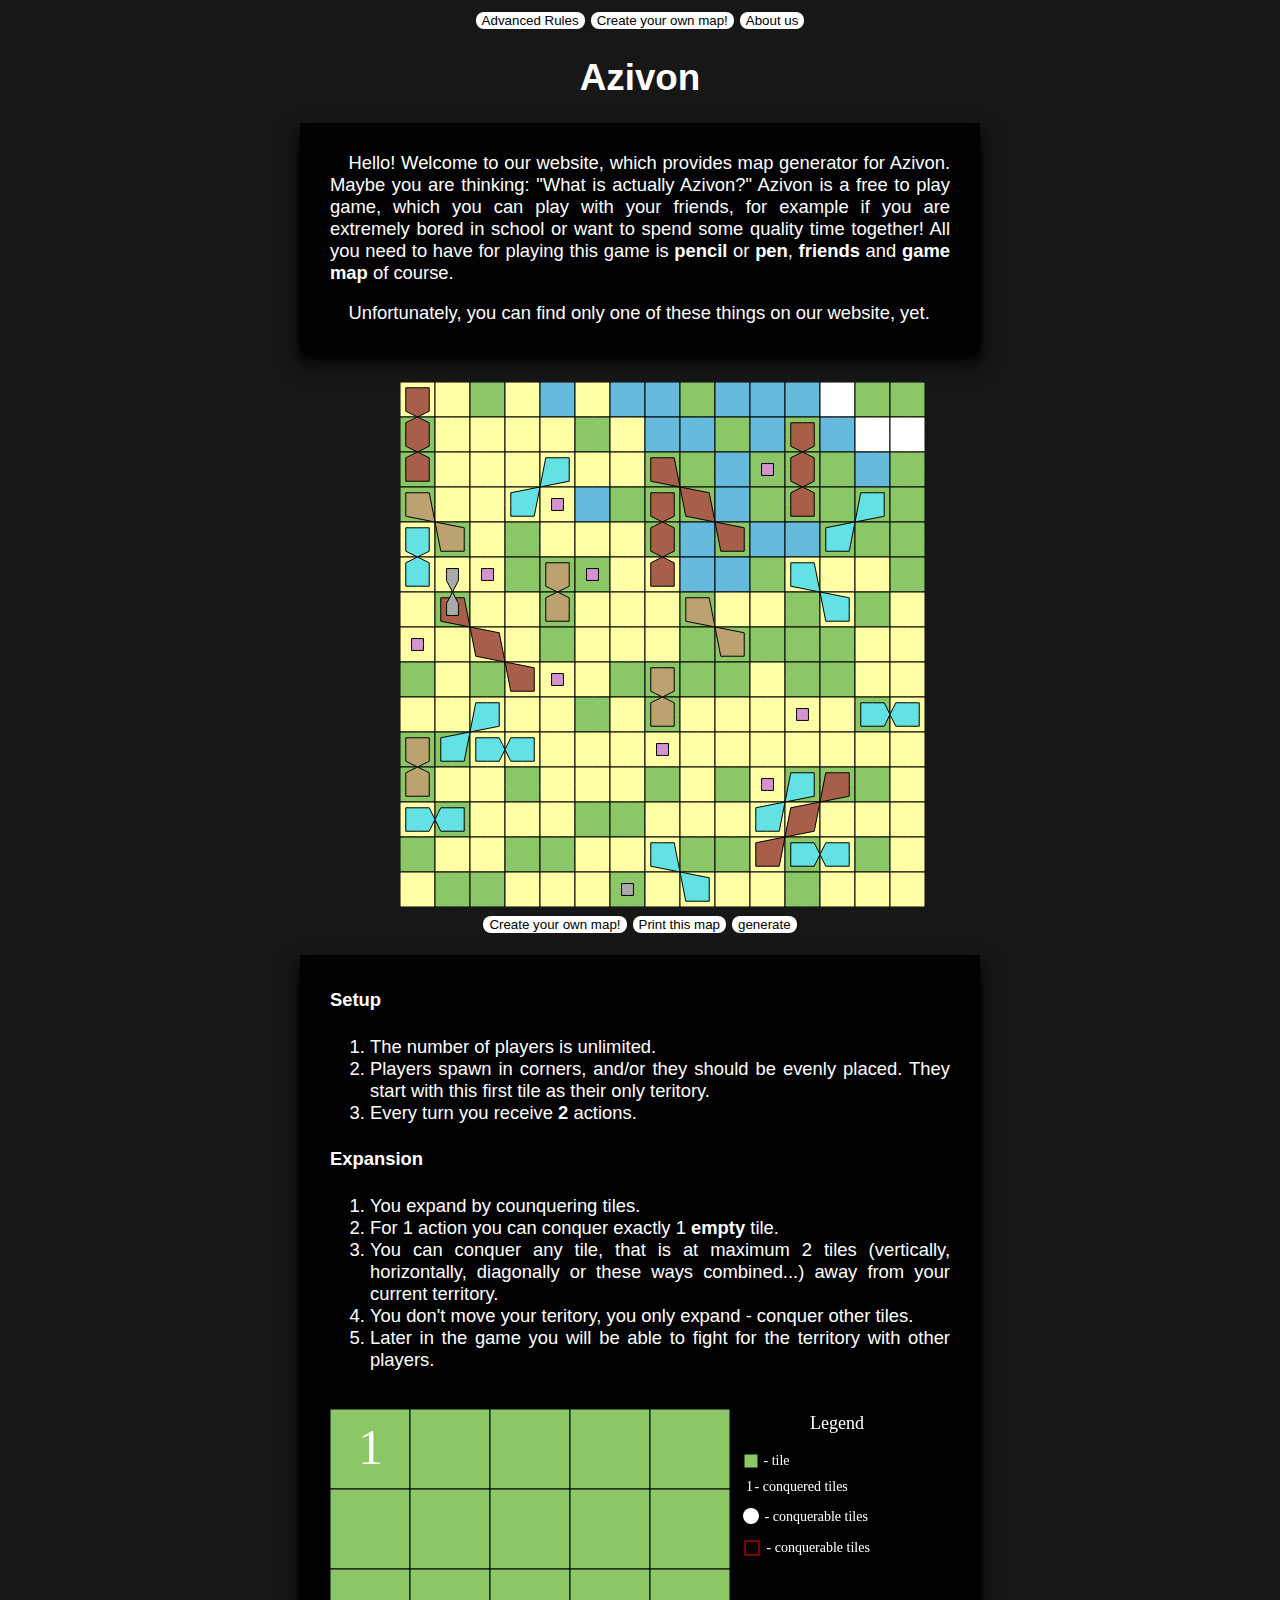
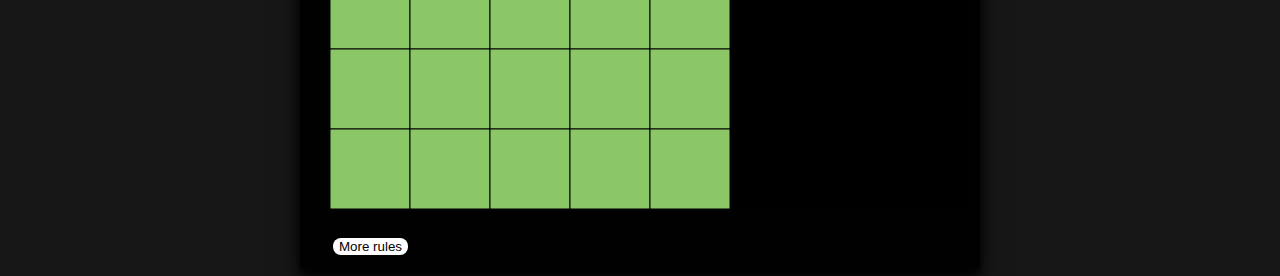
==== index.html @ a44683df "Update index.html" ====
<!DOCTYPE html>
<html lang='en'>
<link rel="stylesheet" href="style.css">
<head>
  <meta charset='UTF-8'>
  <meta name='description' content='On this website you will find an awesome game that you can play with friends offline! The name of this game is Azivon. This website serves as a guidance on how to play the game and also you can find here a generator for the map that you will require to play the game.'>
  <meta name='author' content='Matus, Matej, Peter, Laura'>
  <meta name='keywords' content='Azivon, offline, game, website'>
  <meta name='viewport' content='width = device-width, initial-scale=1.0'>
  <title>Azivon</title>
</head>
<body>
  
<header>
  <div class="menu">
    <a href="html/rules.html"><input type="button" value='Advanced Rules'/></a><a href='html/generator.html'><input type="button" value='Create your own map!'/></a><a href='html/about.html'><input type="button" value='About us' /></a>
  </div>
  
  <h1 id='Azivon'>Azivon</h1>  
</header>
 
<main>  
 <div class ="kecy">
  <article>
   <p>
        &emsp;Hello! Welcome to our website, which provides map generator for Azivon. Maybe you are thinking: "What is actually Azivon?" Azivon is a free to play game, which you can play
    with your friends, for example if you are extremely bored in school or want to spend some quality time together! All you need to have for playing this game is <b>pencil</b> or<b> pen</b>, <b>friends</b> and <b>game map</b> of course.
   </p>
   <p>
        &emsp;Unfortunately, you can find only one of these things on our website, yet.  
   </p>
   </article>  
 </div>
  
  <div class="generator" id="canvasMain"><canvas id="map"></canvas></div>

  <div class='tlacitka_generator'>
    <a href='html/generator.html'><input type="button" value='Create your own map!'/></a><input type="button" value="Print this map" onclick="printMap()"/><input type="button" onclick="mapMain(15,15);draw(15,15,35)" value="generate"/>
  </div>

 </div></p>
  
 <div class="kecy">
  
  <h4 id="setup">Setup</h4>
   <ol>
    <li>The number of players is unlimited.</li>
    <li>Players spawn in corners, and/or they should be evenly placed. They start with this first tile as their only teritory.</li>
    <li>Every turn you receive <b>2</b> actions.</li>
  </ol>
  
  <h4 id = "expansion">Expansion</h4>
  <ol>
   <li>You expand by counquering tiles.</li> 
   <li>For 1 action you can conquer exactly 1 <b>empty</b> tile.</li>
   <li>You can conquer any tile, that is at maximum 2 tiles (vertically, horizontally, diagonally or these ways combined...) away from your current territory.</li>
   <li>You don't move your teritory, you only expand - conquer other tiles.</li>
   <li>Later in the game you will be able to fight for the territory with other players.</li>
  </ol>
   
   <!-- <video width="620" height="400" controls> 
        <source src="animacia1.mp4" type="video/mp4"> 
        Your browser does not support the video tag.
        </video> -->
   
  <div><canvas id="Expansion1" style="margin-bottom: 20px; margin-top: 20px;"></canvas></div>
  <a href='html/rules.html'><input type='button' value='More rules'></a>
   
  </div>
 <script src='js/draw.js'></script>
<script src='js/map.js'></script>
<script src='js/animacie.js'></script>
  <script src='js/index.js'></script>
</main>  
</body>
</html>
---- style.css ----
input {
      margin: 3px;
}
body {
      background: rgba(0, 0, 0, 0.91);
      color: white;
      font-family: Calibri, sans-serif;
      font-size: 1.15em;
      text-align:center;     
}
.menu {
      margin: auto;
      top: 0px;    
}
.generator {   
      padding-left: 45px;
      padding-top: 30px;
}
.kecy {
      background: rgba(0, 0, 0, 0.92);
      width: 620px;
      padding: 10px;
      padding-left: 30px;
      padding-right: 30px;
      margin-bottom: 20px;
      /* offset-x, offset-y, blur-radius, spread-radius, color */
      box-shadow: 0 10px 20px rgba(0, 0, 0, 0.92), 0 6px 6px rgba(0, 0, 0, 0.80);
      margin: auto;
      text-align: justify;
}  
.tlacitka_generator {
      width: 500px;
      margin: auto;
}
.formular {
      background: hsl(10, 0%, 100%);
}
.menu_pravidla {
      width: 500px;
      margin: auto;
}

input[type='button'],input[type='submit']{
      background: hsl(0, 0%, 100%);
      border-radius: 8px;
      border:none;
}
input[type='button']:hover ,input[type='submit']:hover {
      animation-name: background-color-2;
      animation-duration: 500ms;
      animation-fill-mode: forwards;
}
}
@keyframes background-color-2 {
                   100% {
                             background-color: hsl(0, 0%, 65%);
                         }
}
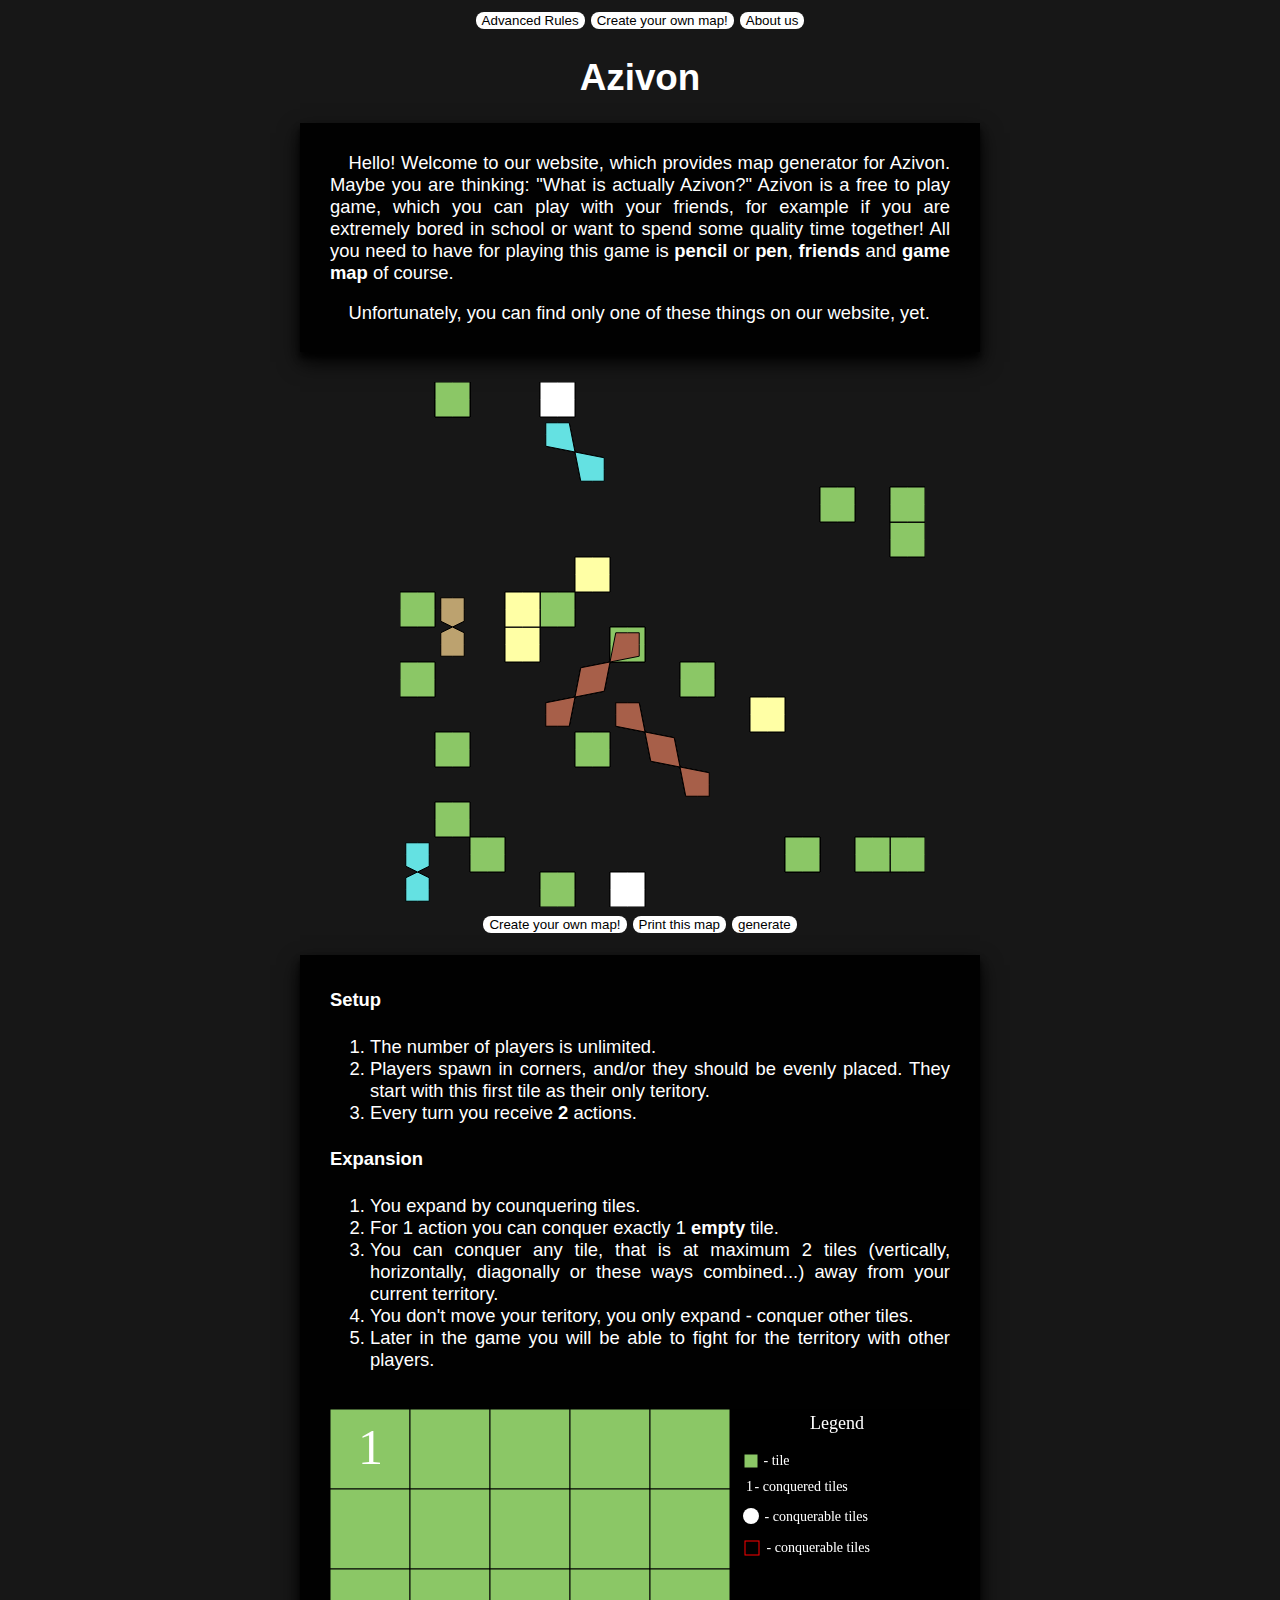
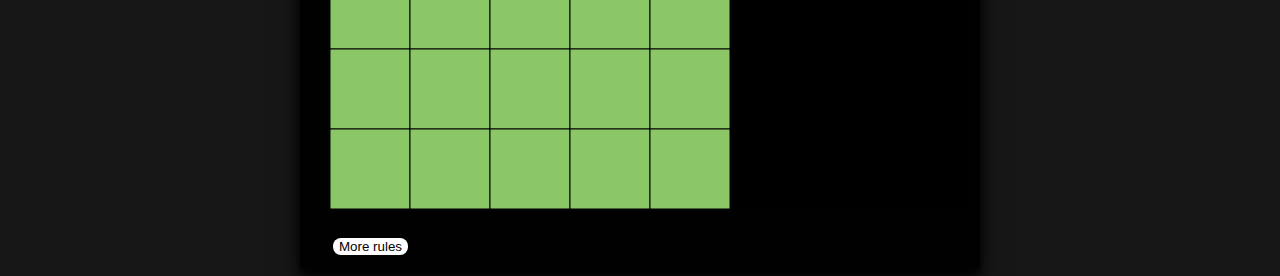
==== commit 32e6ceb8: "Update index.html" ====
--- a/index.html
+++ b/index.html
@@ -11,7 +11,7 @@
 </head>
 <body>
   
-<header>
+<header class="container">
   <div class="menu">
     <a href="html/rules.html"><input type="button" value='Advanced Rules'/></a><a href='html/generator.html'><input type="button" value='Create your own map!'/></a><a href='html/about.html'><input type="button" value='About us' /></a>
   </div>
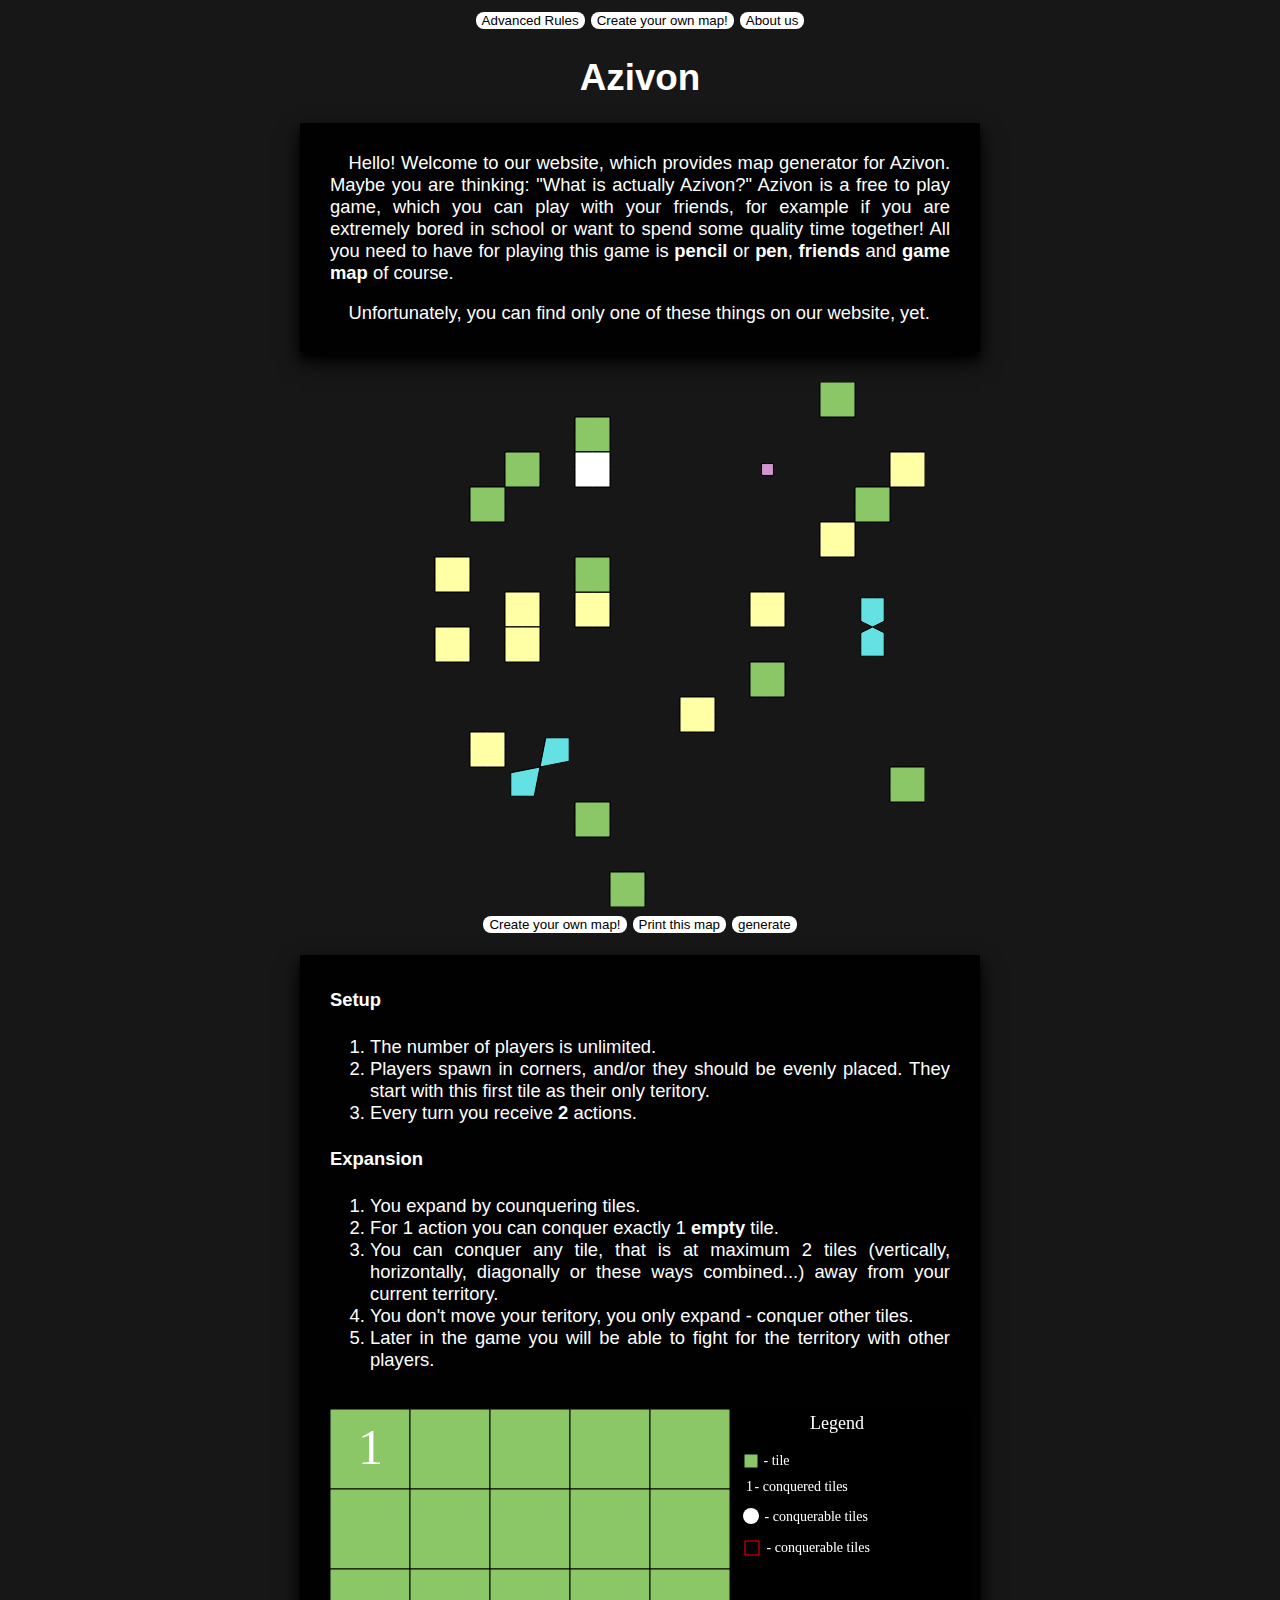
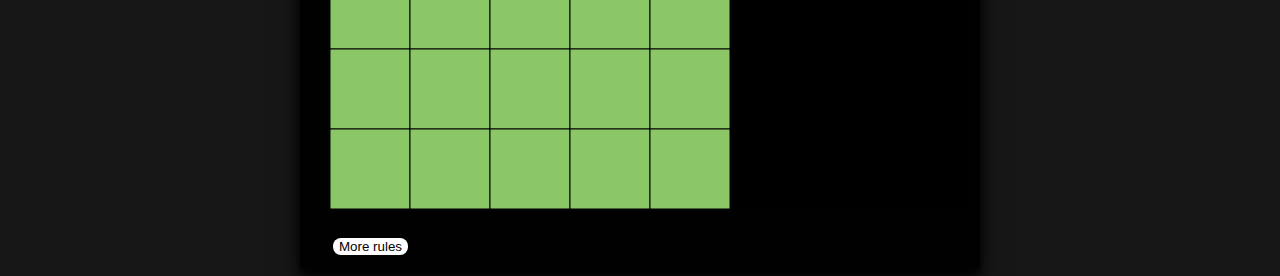
==== commit 447b41c8: "Update index.html" ====
--- a/index.html
+++ b/index.html
@@ -20,7 +20,7 @@
 </header>
  
 <main>  
- <div class ="kecy">
+ <div class ="kecy container">
   <article>
    <p>
         &emsp;Hello! Welcome to our website, which provides map generator for Azivon. Maybe you are thinking: "What is actually Azivon?" Azivon is a free to play game, which you can play
@@ -40,7 +40,7 @@
 
  </div></p>
   
- <div class="kecy">
+ <div class="kecy container">
   
   <h4 id="setup">Setup</h4>
    <ol>
--- a/style.css
+++ b/style.css
@@ -10,7 +10,10 @@
 }
 .menu {
       margin: auto;
-      top: 0px;    
+      top: 0px;
+}
+.container {
+
 }
 .generator {   
       padding-left: 45px;
@@ -18,10 +21,8 @@
 }
 .kecy {
       background: rgba(0, 0, 0, 0.92);
-      width: 620px;
-      padding: 10px;
-      padding-left: 30px;
-      padding-right: 30px;
+      max-width: 620px;
+      padding: 10px 30px;
       margin-bottom: 20px;
       /* offset-x, offset-y, blur-radius, spread-radius, color */
       box-shadow: 0 10px 20px rgba(0, 0, 0, 0.92), 0 6px 6px rgba(0, 0, 0, 0.80);
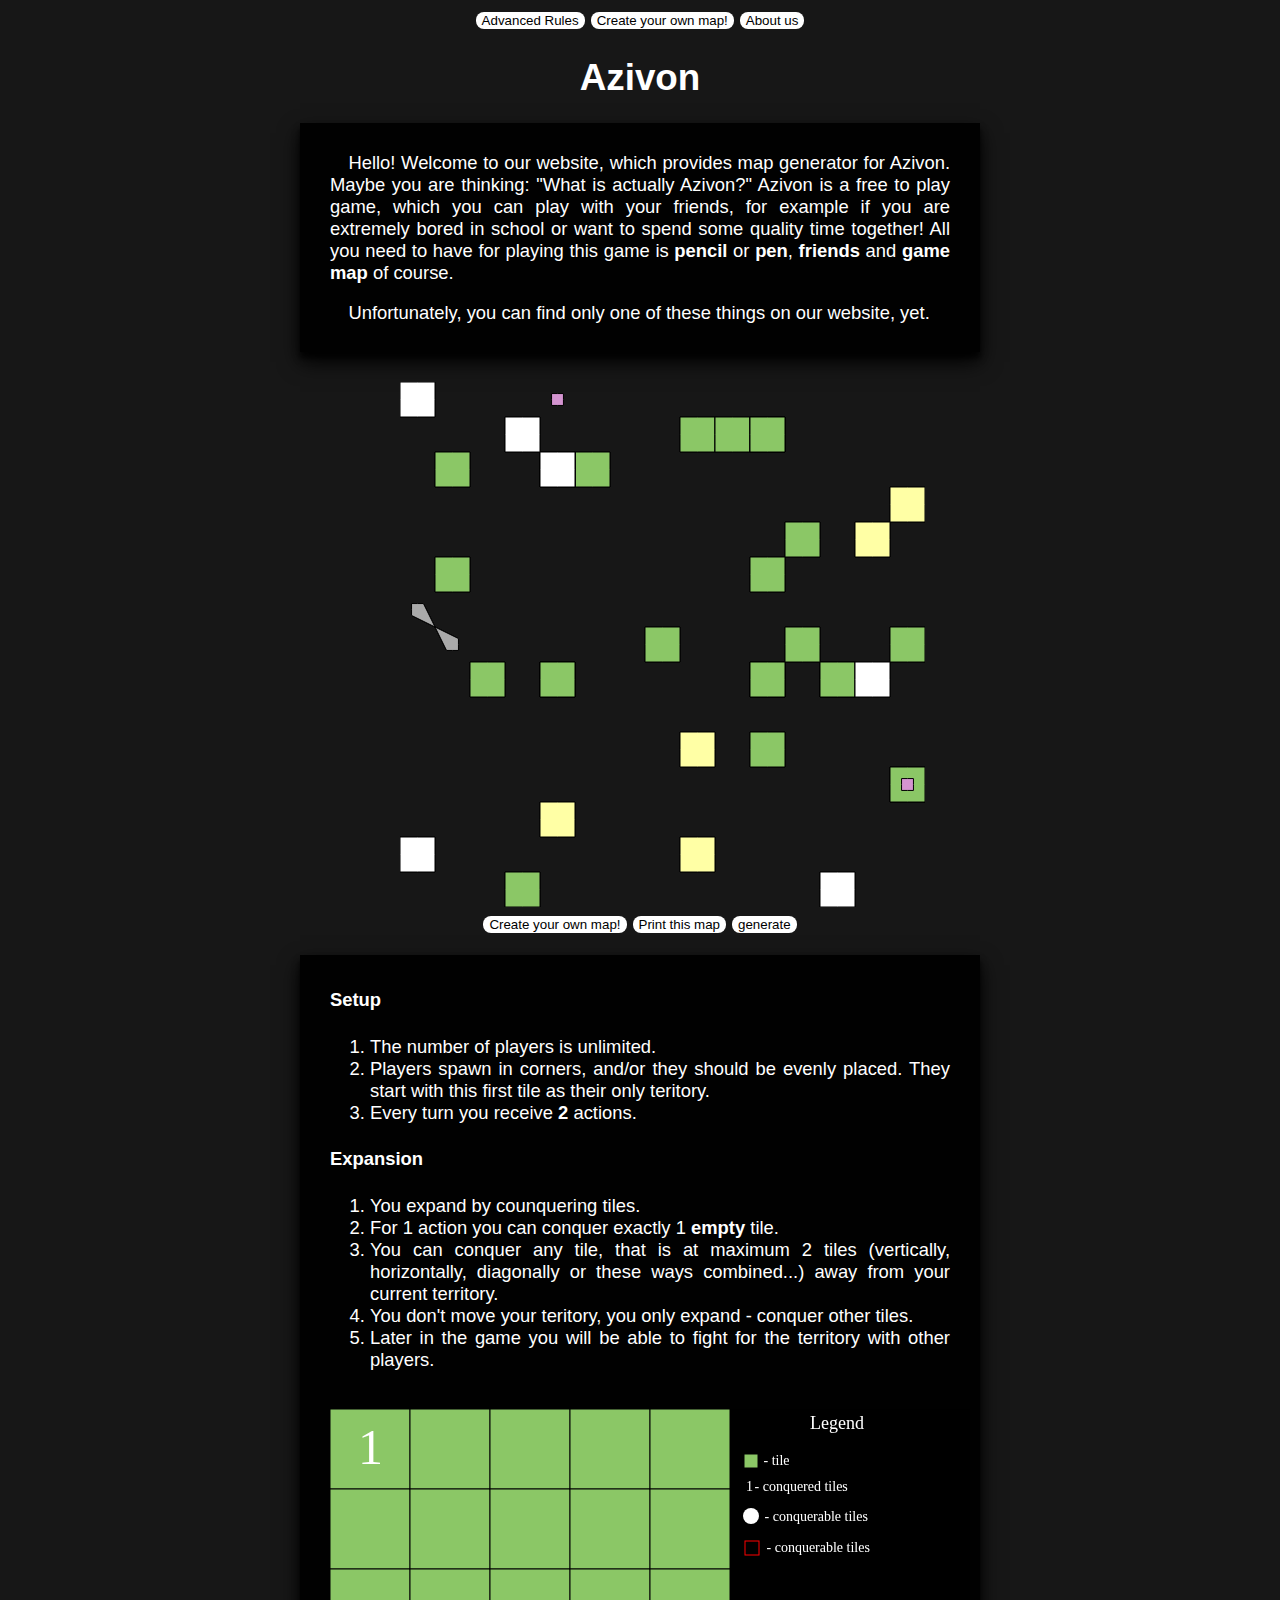
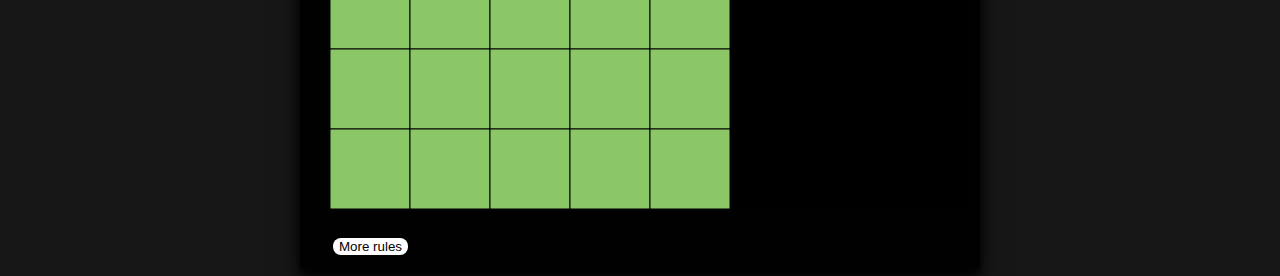
==== commit d622d360: "fixed bug when wider colors have enormous ram usage, more readable code - shortened variable names, " ====
--- a/index.html
+++ b/index.html
@@ -35,7 +35,7 @@
   <div class="generator" id="canvasMain"><canvas id="map"></canvas></div>
 
   <div class='tlacitka_generator'>
-    <a href='html/generator.html'><input type="button" value='Create your own map!'/></a><input type="button" value="Print this map" onclick="printMap()"/><input type="button" onclick="mapMain(15,15);draw(15,15,35)" value="generate"/>
+    <a href='html/generator.html'><input type="button" value='Create your own map!'/></a><input type="button" value="Print this map" onclick="printMap()"/><input type="button" onclick="for (const l in data.loot){data.loot[l] = []}; for (const c in data.count){data.count[c] = 0};mapMain(15,15);" value="generate"/>
   </div>
 
  </div></p>
@@ -58,11 +58,6 @@
    <li>Later in the game you will be able to fight for the territory with other players.</li>
   </ol>
    
-   <!-- <video width="620" height="400" controls> 
-        <source src="animacia1.mp4" type="video/mp4"> 
-        Your browser does not support the video tag.
-        </video> -->
-   
   <div><canvas id="Expansion1" style="margin-bottom: 20px; margin-top: 20px;"></canvas></div>
   <a href='html/rules.html'><input type='button' value='More rules'></a>
    
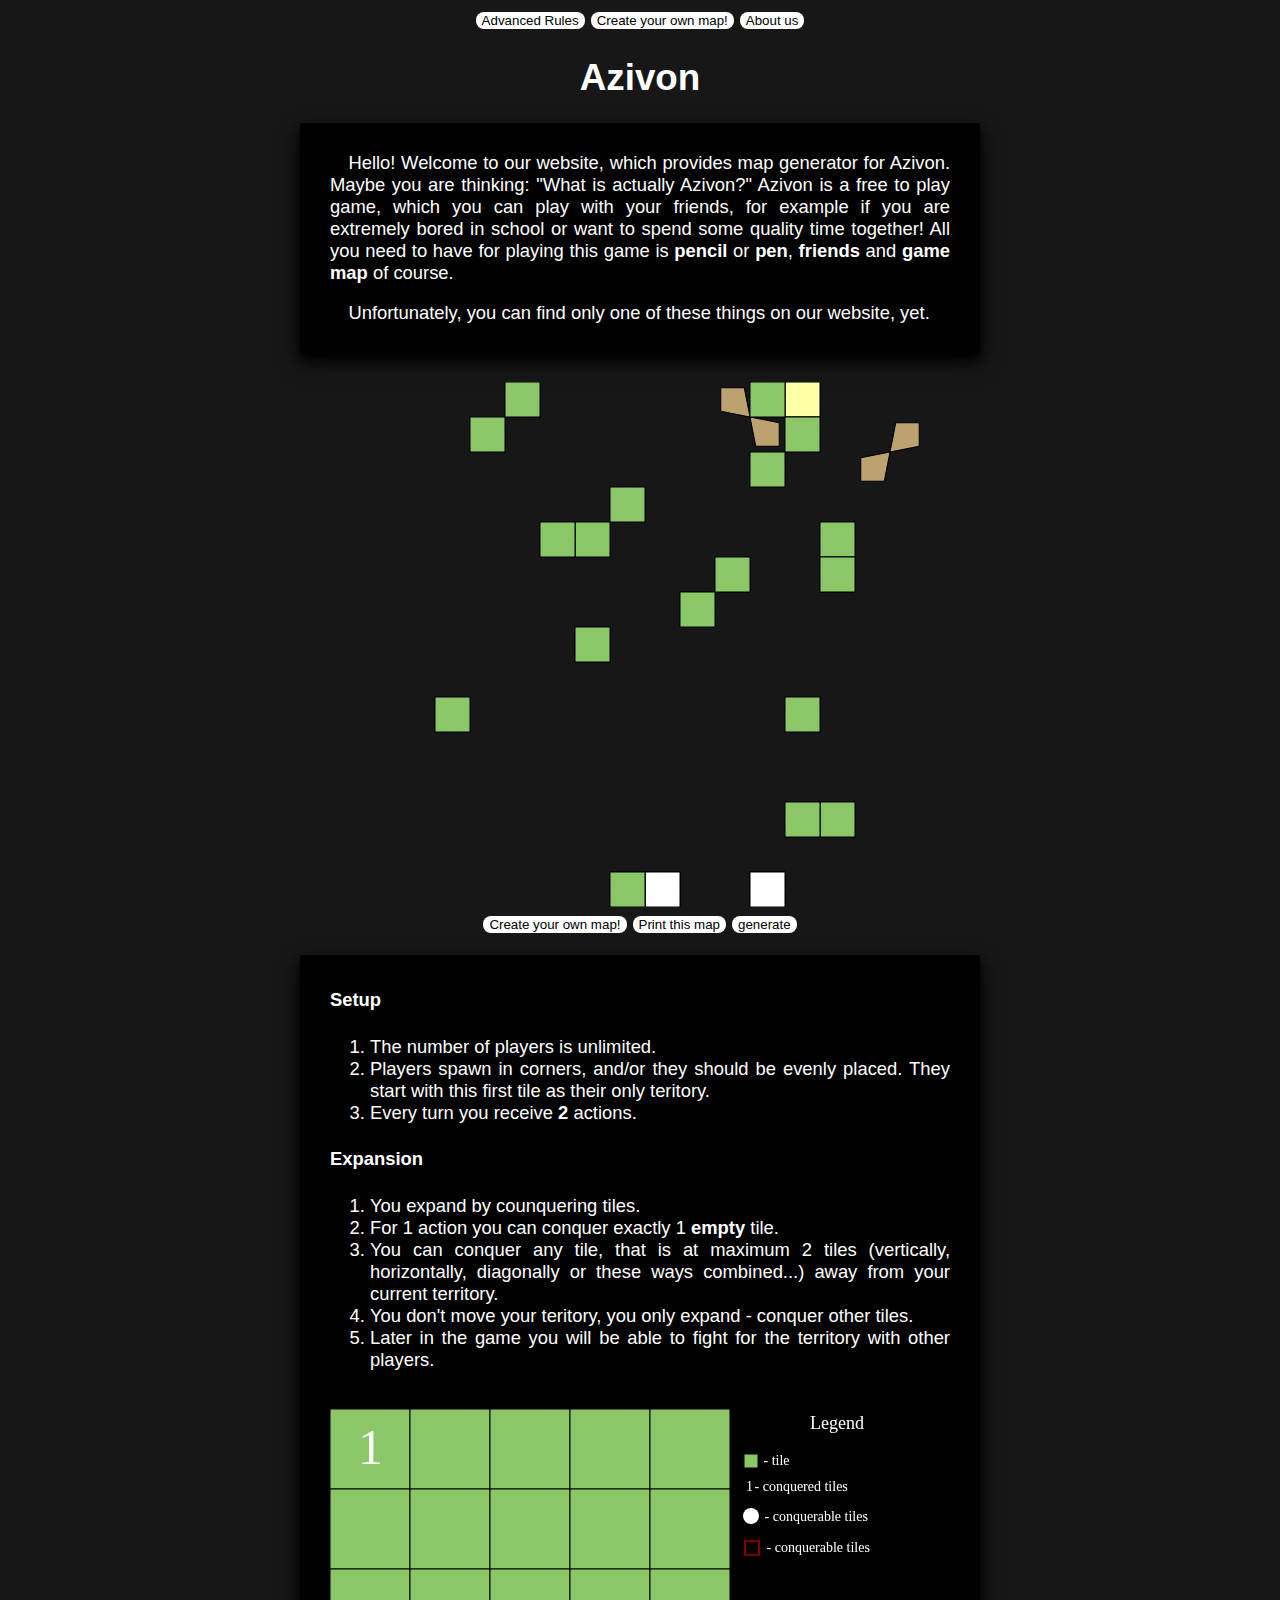
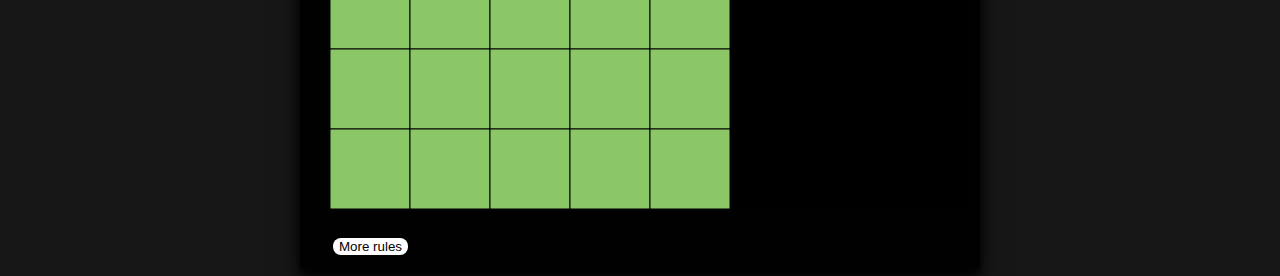
==== commit 18f09062: "changed referencing to 'data' object to just 'd'; expanded code.txt and made further code changes to" ====
--- a/index.html
+++ b/index.html
@@ -35,7 +35,7 @@
   <div class="generator" id="canvasMain"><canvas id="map"></canvas></div>
 
   <div class='tlacitka_generator'>
-    <a href='html/generator.html'><input type="button" value='Create your own map!'/></a><input type="button" value="Print this map" onclick="printMap()"/><input type="button" onclick="for (const l in data.loot){data.loot[l] = []}; for (const c in data.count){data.count[c] = 0};mapMain(15,15);" value="generate"/>
+    <a href='html/generator.html'><input type="button" value='Create your own map!'/></a><input type="button" value="Print this map" onclick="printMap()"/><input type="button" onclick="for (const l in d.loot){d.loot[l] = []}; for (const c in d.count){d.count[c] = 0};mapMain(15,15);" value="generate"/>
   </div>
 
  </div></p>
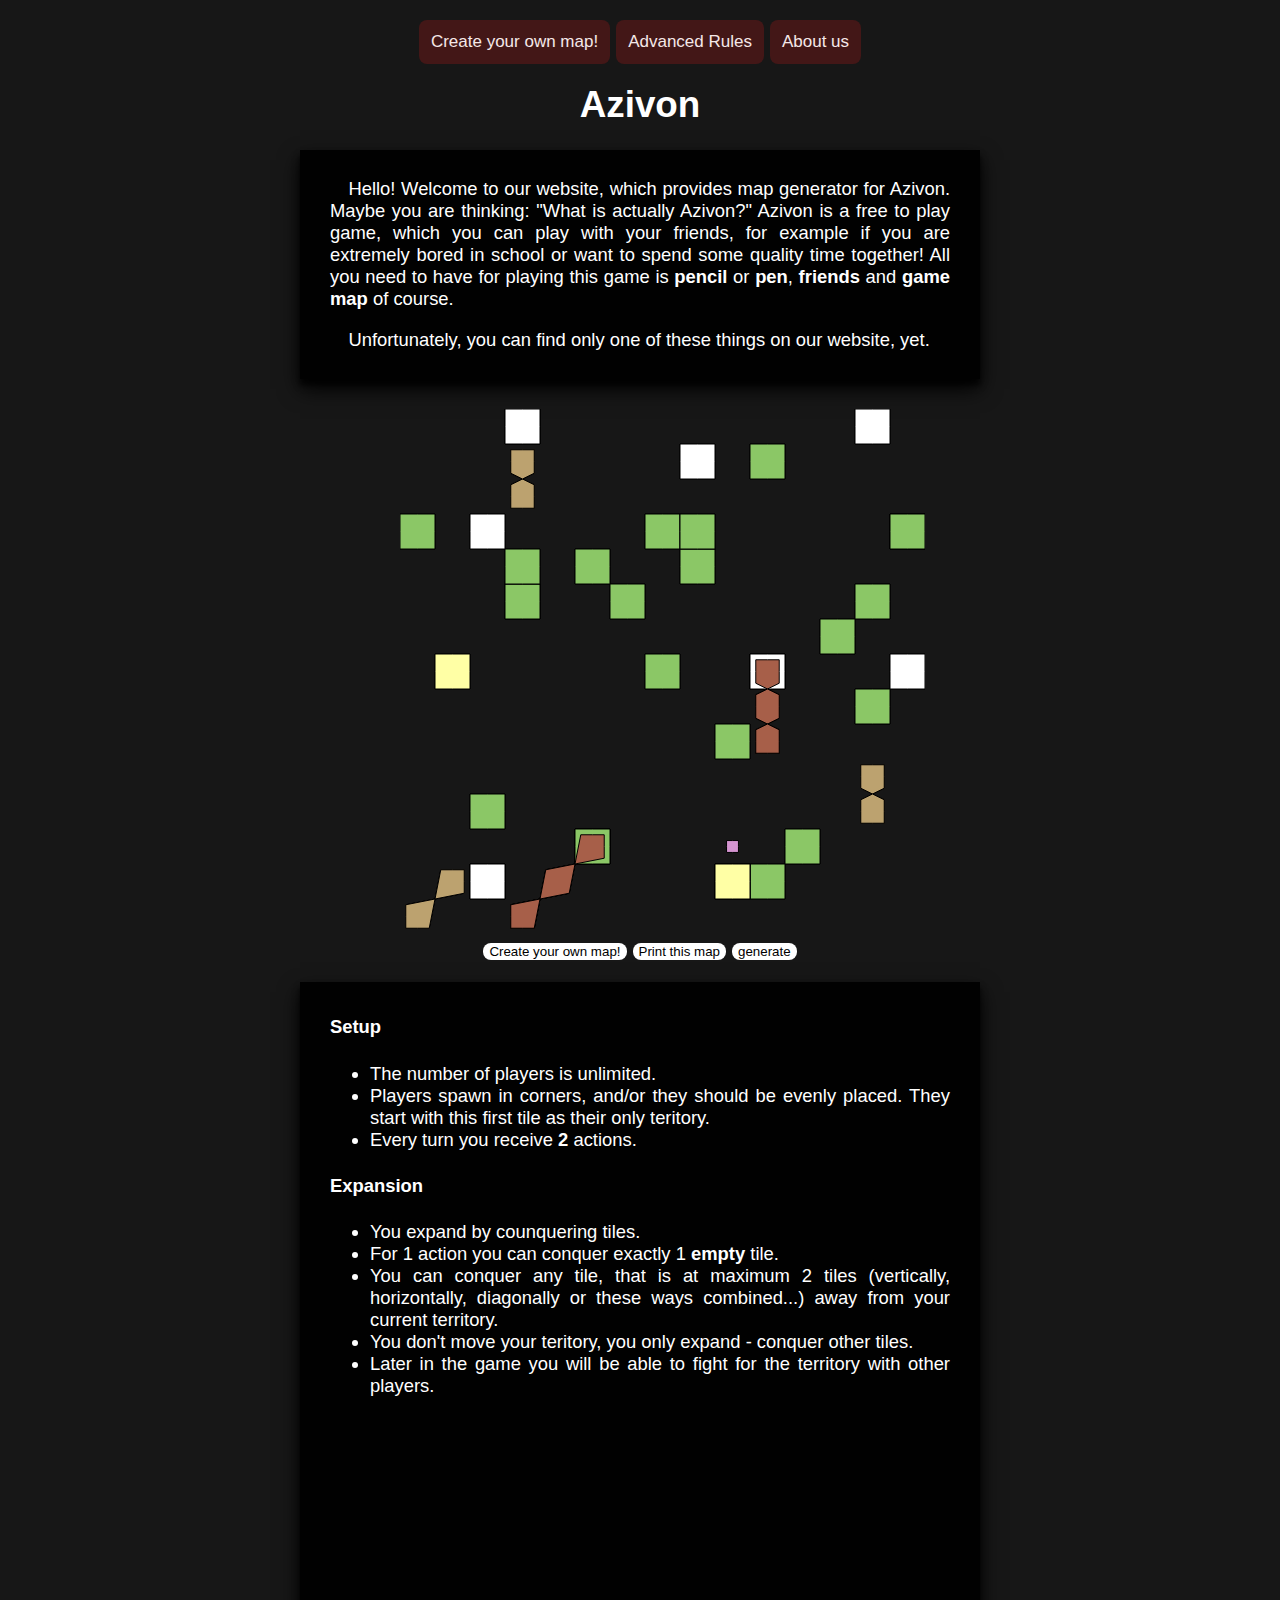
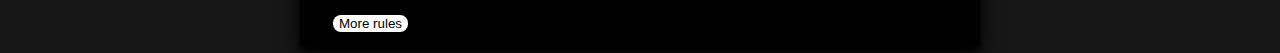
==== commit d59ac7b9: "Button design, generator page remodeled" ====
--- a/index.html
+++ b/index.html
@@ -11,16 +11,16 @@
 </head>
 <body>
   
-<header class="container">
-  <div class="menu">
-    <a href="html/rules.html"><input type="button" value='Advanced Rules'/></a><a href='html/generator.html'><input type="button" value='Create your own map!'/></a><a href='html/about.html'><input type="button" value='About us' /></a>
+<header>
+  <div class="main-menu">
+    <a href='html/generator.html'><input id='generator-button' type="button" value='Create your own map!'/></a><a href="html/rules.html"><input id='rules-button' type="button" value='Advanced Rules'/></a><a href='html/about.html'><input id='about-button' type="button" value='About us' /></a>
   </div>
   
   <h1 id='Azivon'>Azivon</h1>  
 </header>
  
 <main>  
- <div class ="kecy container">
+ <div class ="kecy">
   <article>
    <p>
         &emsp;Hello! Welcome to our website, which provides map generator for Azivon. Maybe you are thinking: "What is actually Azivon?" Azivon is a free to play game, which you can play
@@ -40,23 +40,23 @@
 
  </div></p>
   
- <div class="kecy container">
+ <div class="kecy">
   
   <h4 id="setup">Setup</h4>
-   <ol>
+   <ul>
     <li>The number of players is unlimited.</li>
     <li>Players spawn in corners, and/or they should be evenly placed. They start with this first tile as their only teritory.</li>
     <li>Every turn you receive <b>2</b> actions.</li>
-  </ol>
+  </ul>
   
   <h4 id = "expansion">Expansion</h4>
-  <ol>
+  <ul>
    <li>You expand by counquering tiles.</li> 
    <li>For 1 action you can conquer exactly 1 <b>empty</b> tile.</li>
    <li>You can conquer any tile, that is at maximum 2 tiles (vertically, horizontally, diagonally or these ways combined...) away from your current territory.</li>
    <li>You don't move your teritory, you only expand - conquer other tiles.</li>
    <li>Later in the game you will be able to fight for the territory with other players.</li>
-  </ol>
+  </ul>
    
   <div><canvas id="Expansion1" style="margin-bottom: 20px; margin-top: 20px;"></canvas></div>
   <a href='html/rules.html'><input type='button' value='More rules'></a>
--- a/style.css
+++ b/style.css
@@ -1,34 +1,64 @@
 input {
-      margin: 3px;
+    border-radius: 2px;
+    margin: 3px;
 }
 body {
       background: rgba(0, 0, 0, 0.91);
       color: white;
       font-family: Calibri, sans-serif;
       font-size: 1.15em;
-      text-align:center;     
+      text-align:center;
 }
-.menu {
-      margin: auto;
-      top: 0px;
+.main-menu {
+    display: flex;
+    justify-content: center;
+    gap: 6px;
+    margin: 20px 0;
 }
-.container {
+
+.main-menu * {
+    box-sizing: border-box;
+    margin: 0;
+}
+
+#main-button {
+      background-color: #431717 ;
+      color: #F5E8E8 ;
+      padding: 12px;
+      font-size: 17px;
+}
+#generator-button {
+      background-color: #431717 ;
+      color: #F5E8E8 ;
+      padding: 12px;
+      font-size: 17px;
+}
+#rules-button{
+      background-color: #431717 ;
+      color: #F5E8E8 ;
+      padding: 12px;
+      font-size: 17px;
 
 }
-.generator {   
+#about-button{
+      background-color: #431717 ;
+      color: #F5E8E8 ;
+      padding: 12px;
+      font-size: 17px;
+}
+.generator {
       padding-left: 45px;
       padding-top: 30px;
 }
 .kecy {
       background: rgba(0, 0, 0, 0.92);
-      max-width: 620px;
+      width: min(90%, 620px);
       padding: 10px 30px;
       margin-bottom: 20px;
-      /* offset-x, offset-y, blur-radius, spread-radius, color */
       box-shadow: 0 10px 20px rgba(0, 0, 0, 0.92), 0 6px 6px rgba(0, 0, 0, 0.80);
       margin: auto;
       text-align: justify;
-}  
+}
 .tlacitka_generator {
       width: 500px;
       margin: auto;
@@ -44,13 +74,13 @@
 input[type='button'],input[type='submit']{
       background: hsl(0, 0%, 100%);
       border-radius: 8px;
-      border:none;
+    border:none;
+    cursor: pointer;
 }
 input[type='button']:hover ,input[type='submit']:hover {
       animation-name: background-color-2;
-      animation-duration: 500ms;
+      animation-duration: 200ms;
       animation-fill-mode: forwards;
-}
 }
 @keyframes background-color-2 {
                    100% {
@@ -58,5 +88,38 @@
                          }
 }
 
+#bottom-bar {
+      background-color: #060606;
+      position: fixed;
+      bottom: 0px;
+      left: 37%;
+      width: 26%;
+      padding: 5px;
+      border-radius: 2px;
 
-      
+
+}
+#bottom-bar .bottombuttons {
+      background-color: #060606;
+      color: white;
+      border: none;
+      height: 100%;
+      border-radius: 0%;
+      display: inline-block;
+}
+.parent {
+      position: relative;
+      width: min(90%, 620px);
+      padding: 50px 0px;
+
+      margin: auto;
+}
+.child{
+      position: absolute;
+      left: 0;
+      top: 0;
+}
+h1,h2{
+      margin-top: 0;
+      margin-bottom: 24px;
+}
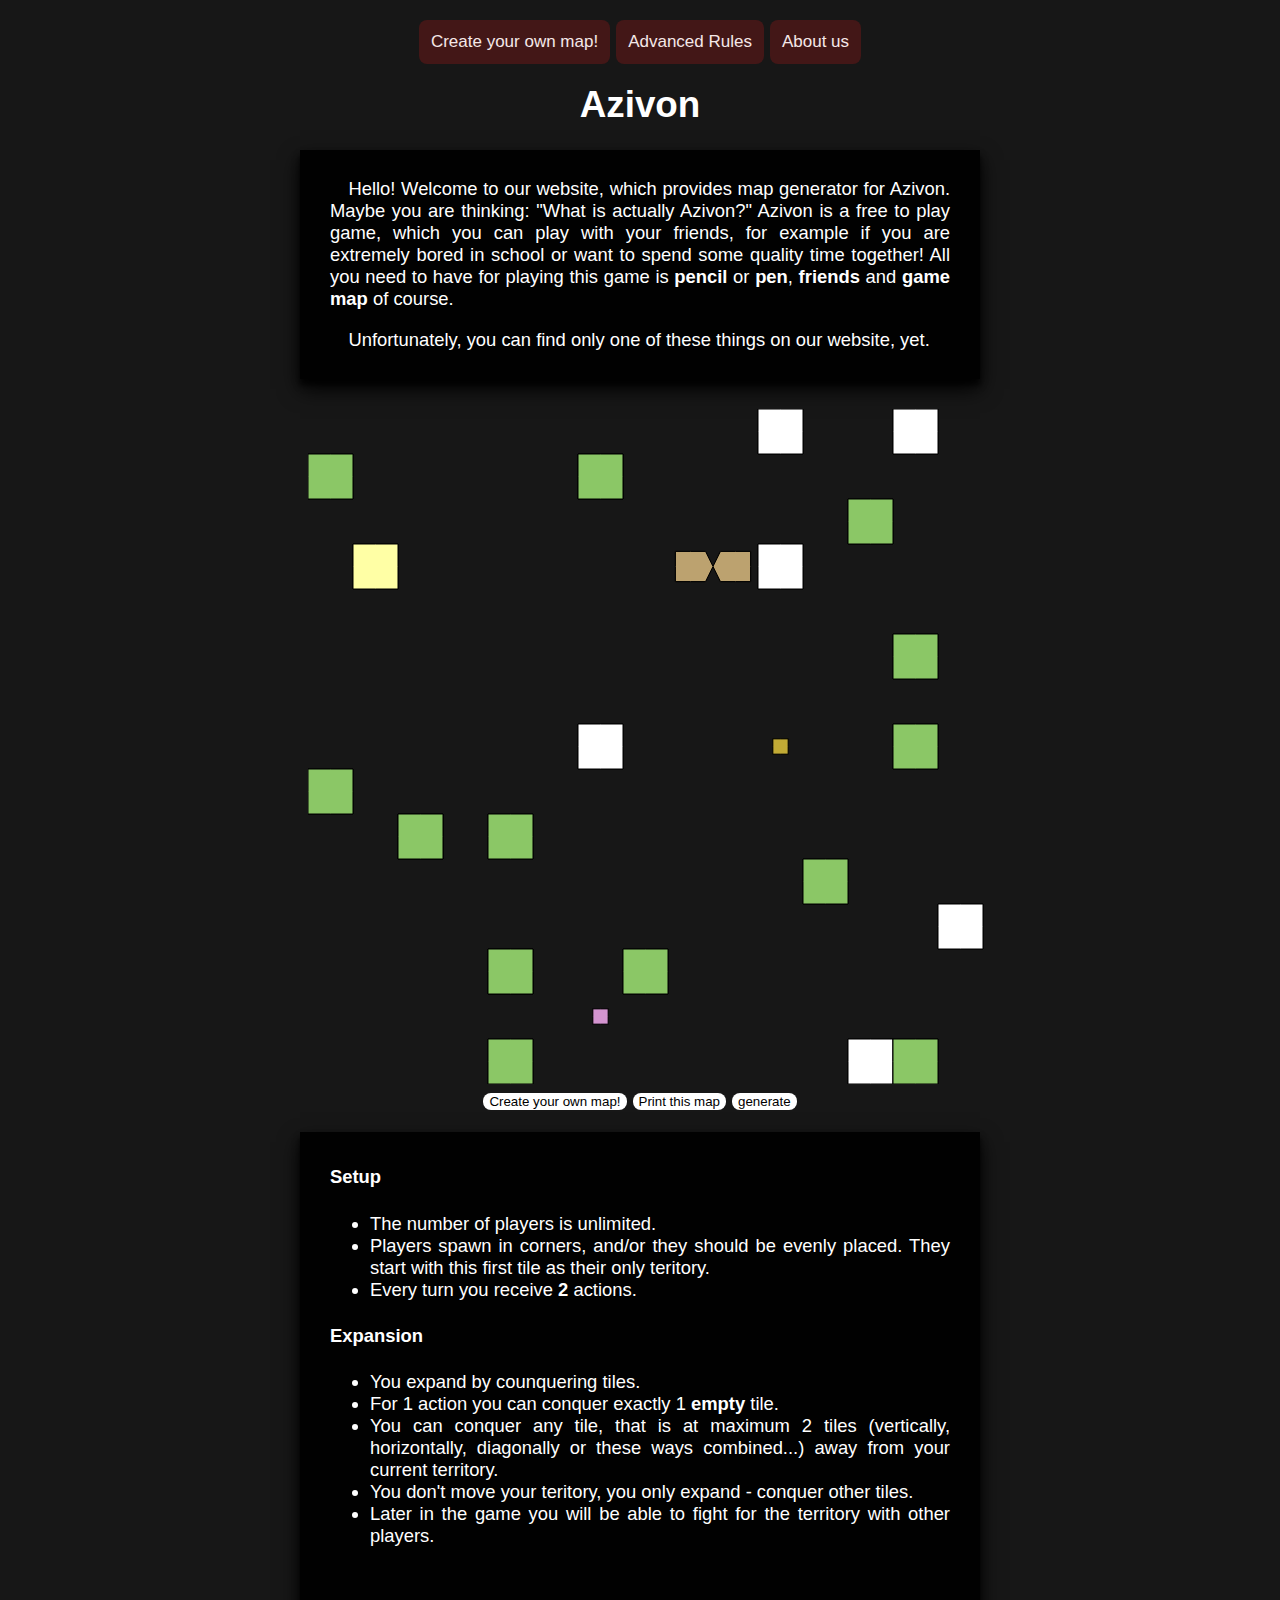
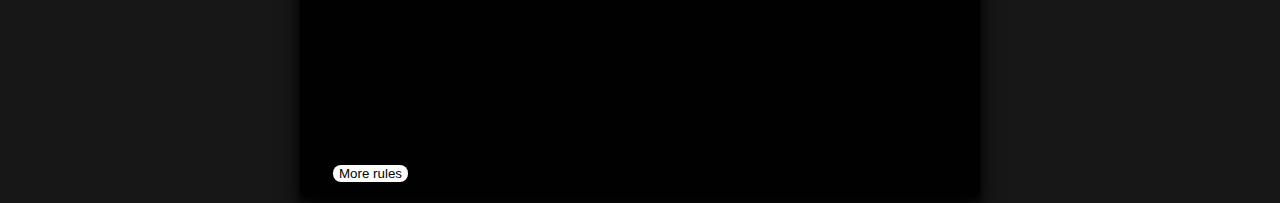
==== commit 1a0b3fb7: "added map responsivness" ====
--- a/index.html
+++ b/index.html
@@ -35,7 +35,7 @@
   <div class="generator" id="canvasMain"><canvas id="map"></canvas></div>
 
   <div class='tlacitka_generator'>
-    <a href='html/generator.html'><input type="button" value='Create your own map!'/></a><input type="button" value="Print this map" onclick="printMap()"/><input type="button" onclick="for (const l in d.loot){d.loot[l] = []}; for (const c in d.count){d.count[c] = 0};mapMain(15,15);" value="generate"/>
+    <a href='html/generator.html'><input type="button" value='Create your own map!'/></a><input type="button" value="Print this map" onclick="printMap()"/><input type="button" onclick="for (const l in d.loot){d.loot[l] = []}; for (const c in d.count){d.count[c] = 0};generateMap(15,15);" value="generate"/>
   </div>
 
  </div></p>
@@ -62,9 +62,9 @@
   <a href='html/rules.html'><input type='button' value='More rules'></a>
    
   </div>
- <script src='js/draw.js'></script>
-<script src='js/map.js'></script>
-<script src='js/animacie.js'></script>
+  <script src='js/draw.js'></script>
+  <script src='js/map.js'></script>
+  <script src='js/animacie.js'></script>
   <script src='js/index.js'></script>
 </main>  
 </body>
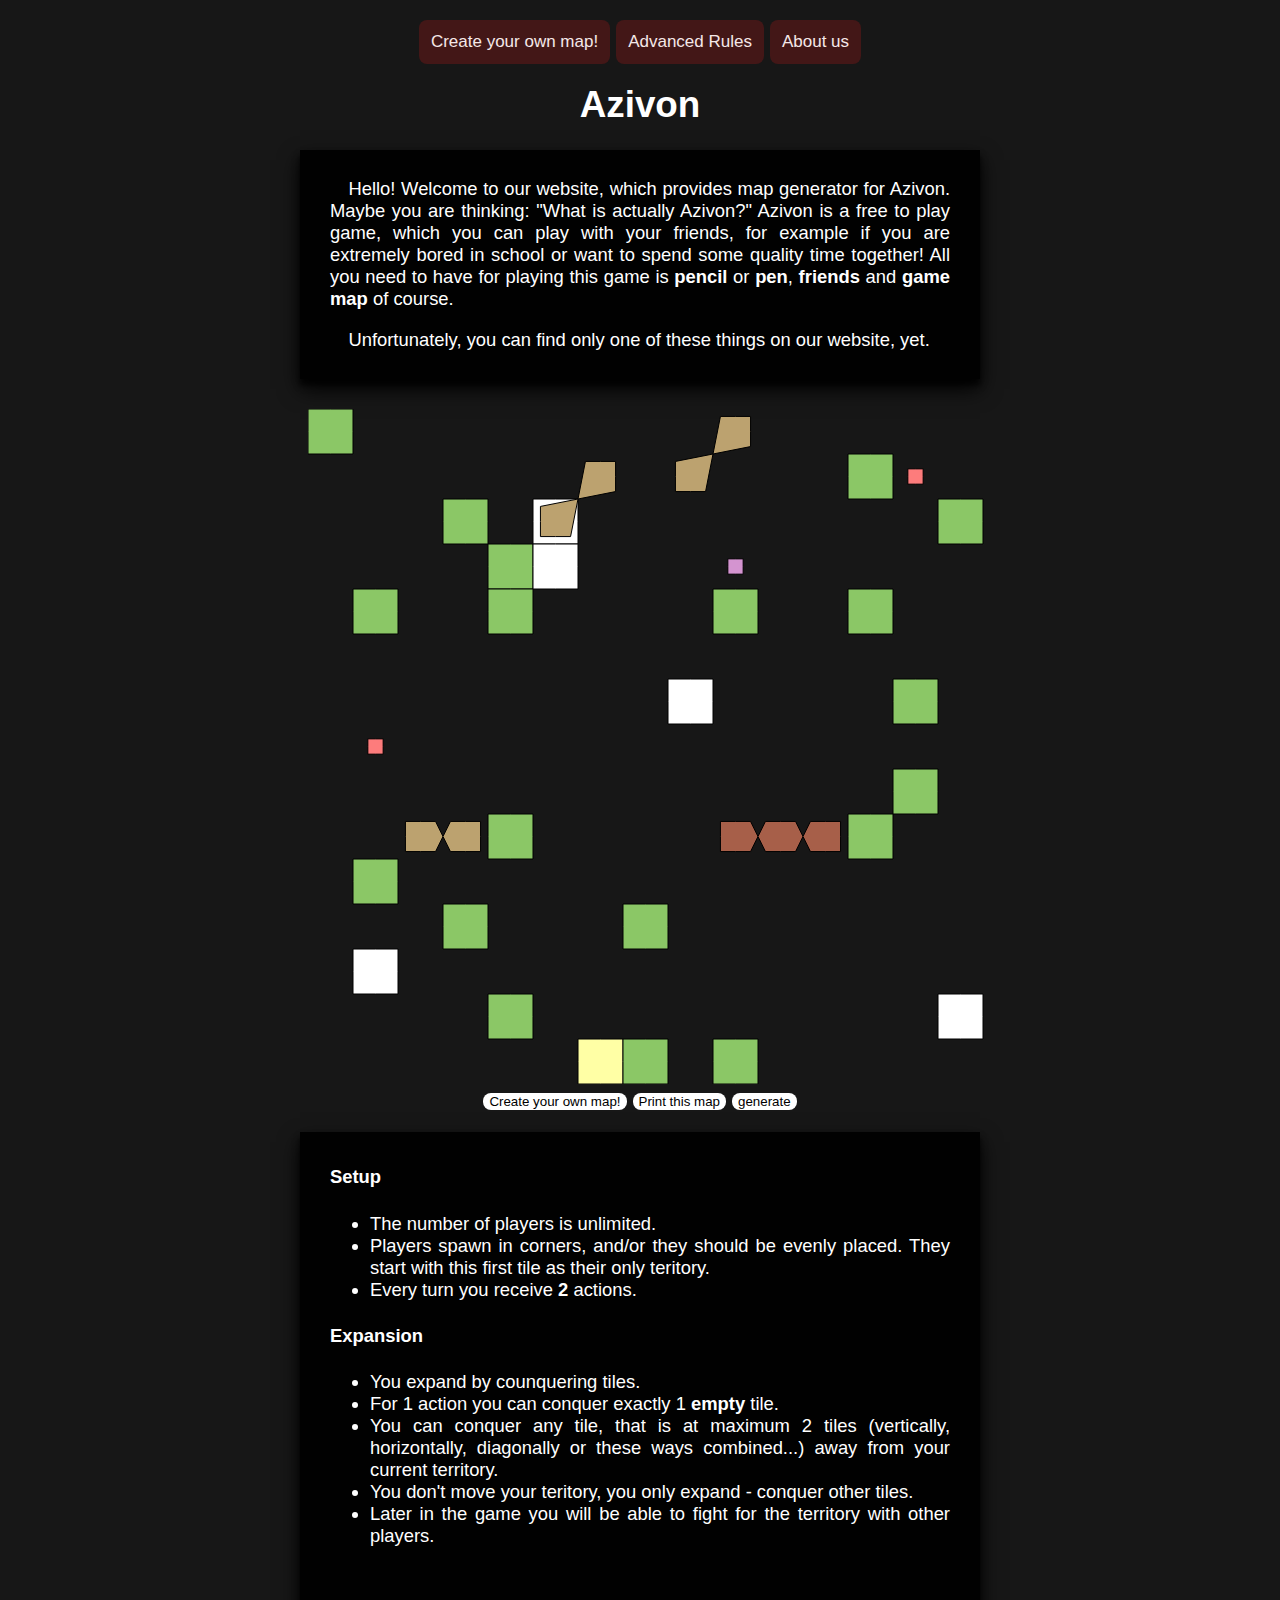
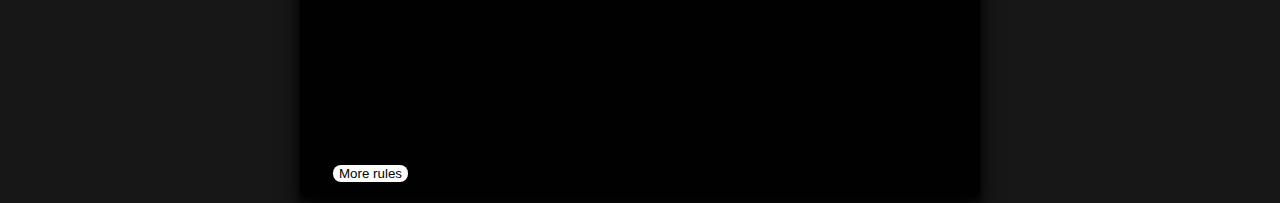
==== commit 05ee8b05: "general refactor" ====
--- a/index.html
+++ b/index.html
@@ -10,16 +10,16 @@
   <title>Azivon</title>
 </head>
 <body>
-  
+
 <header>
   <div class="main-menu">
     <a href='html/generator.html'><input id='generator-button' type="button" value='Create your own map!'/></a><a href="html/rules.html"><input id='rules-button' type="button" value='Advanced Rules'/></a><a href='html/about.html'><input id='about-button' type="button" value='About us' /></a>
   </div>
-  
-  <h1 id='Azivon'>Azivon</h1>  
+
+  <h1 id='Azivon'>Azivon</h1>
 </header>
- 
-<main>  
+
+<main>
  <div class ="kecy">
   <article>
    <p>
@@ -27,45 +27,55 @@
     with your friends, for example if you are extremely bored in school or want to spend some quality time together! All you need to have for playing this game is <b>pencil</b> or<b> pen</b>, <b>friends</b> and <b>game map</b> of course.
    </p>
    <p>
-        &emsp;Unfortunately, you can find only one of these things on our website, yet.  
+        &emsp;Unfortunately, you can find only one of these things on our website, yet.
    </p>
-   </article>  
+   </article>
  </div>
-  
-  <div class="generator" id="canvasMain"><canvas id="map"></canvas></div>
+
+  <div class="generator" id="canvasMain"><canvas id="mapCanvas"></canvas></div>
 
   <div class='tlacitka_generator'>
-    <a href='html/generator.html'><input type="button" value='Create your own map!'/></a><input type="button" value="Print this map" onclick="printMap()"/><input type="button" onclick="for (const l in d.loot){d.loot[l] = []}; for (const c in d.count){d.count[c] = 0};generateMap(15,15);" value="generate"/>
+    <a href='html/generator.html'><input type="button" value='Create your own map!'/></a><input type="button" value="Print this map" onclick="printMap()"/><input type="button" onclick="generateMapIndexHtml()" value="generate"/>
   </div>
 
  </div></p>
-  
+
  <div class="kecy">
-  
+
   <h4 id="setup">Setup</h4>
    <ul>
     <li>The number of players is unlimited.</li>
     <li>Players spawn in corners, and/or they should be evenly placed. They start with this first tile as their only teritory.</li>
     <li>Every turn you receive <b>2</b> actions.</li>
   </ul>
-  
+
   <h4 id = "expansion">Expansion</h4>
   <ul>
-   <li>You expand by counquering tiles.</li> 
+   <li>You expand by counquering tiles.</li>
    <li>For 1 action you can conquer exactly 1 <b>empty</b> tile.</li>
    <li>You can conquer any tile, that is at maximum 2 tiles (vertically, horizontally, diagonally or these ways combined...) away from your current territory.</li>
    <li>You don't move your teritory, you only expand - conquer other tiles.</li>
    <li>Later in the game you will be able to fight for the territory with other players.</li>
   </ul>
-   
+
   <div><canvas id="Expansion1" style="margin-bottom: 20px; margin-top: 20px;"></canvas></div>
   <a href='html/rules.html'><input type='button' value='More rules'></a>
-   
+
   </div>
   <script src='js/draw.js'></script>
   <script src='js/map.js'></script>
   <script src='js/animacie.js'></script>
-  <script src='js/index.js'></script>
-</main>  
+  <script>
+    const d = createDefaultDeck()
+    m = generateMap(d, d.columns, d.rows)
+
+    function generateMapIndexHtml(){
+      for (const l in d.loot) d.loot[l] = []
+      for (const c in d.count) d.count[c] = 0
+      m = generateMap(d, 15, 15)
+    }
+  </script>
+
+</main>
 </body>
 </html>
